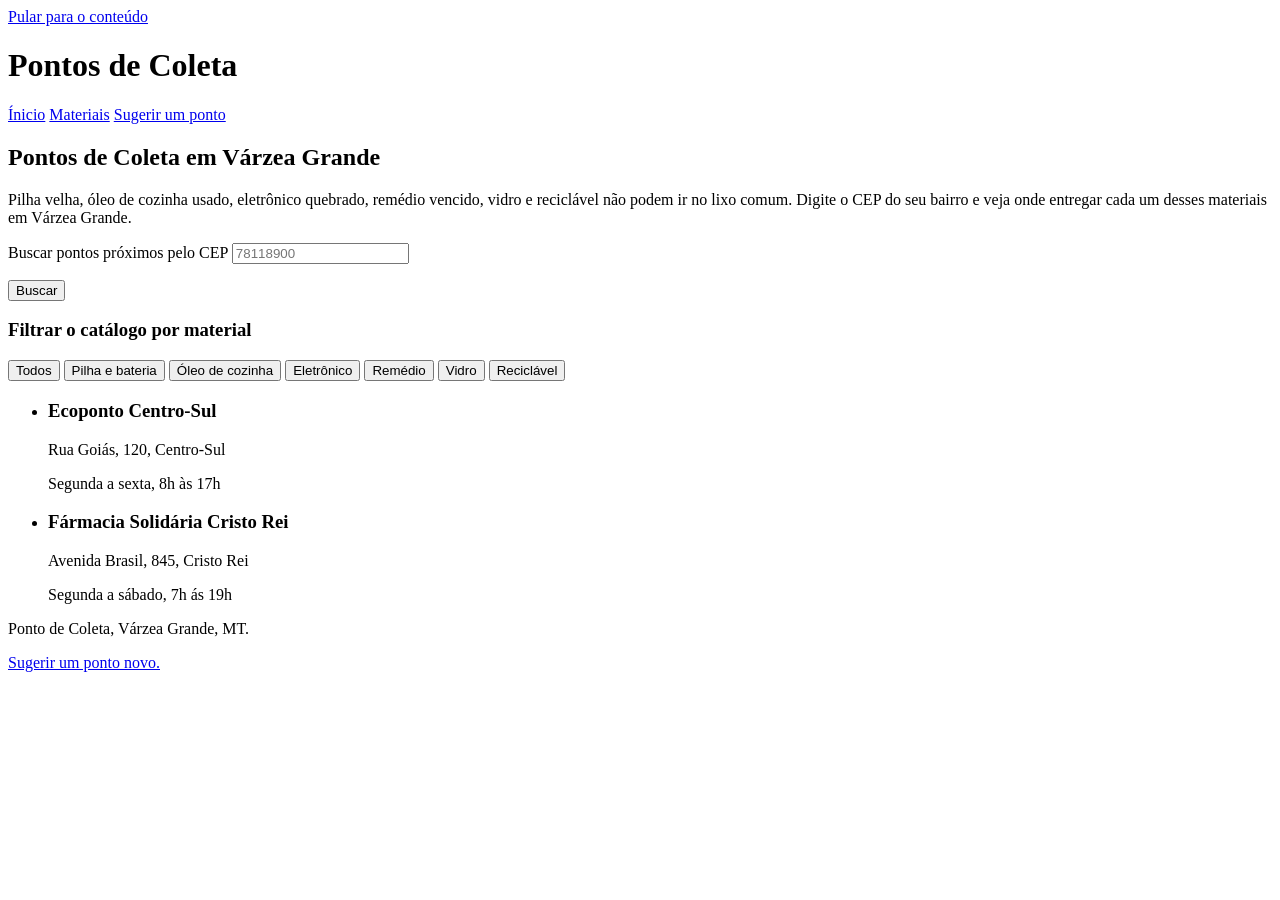
==== index.html @ e02afbc4 "Add files via upload" ====
<!doctype html>
<html lang="pt-BR">
  <head>
    <meta charset="UTF-8" />
    <title>Ponto de Coleta</title>
  </head>
  <body>
    <a href="#conteudo">Pular para o conteúdo</a>
    <header>
      <h1>Pontos de Coleta</h1>
      <nav aria-label="Navegação principal">
        <a href="index.html" aria-current="page">Ínicio</a>
        <a href="materiais.html">Materiais</a>
        <a href="contato.html">Sugerir um ponto</a>
      </nav>
    </header>
    <main id="conteudo">
      <h2>Pontos de Coleta em Várzea Grande</h2>
      <p>
        Pilha velha, óleo de cozinha usado, eletrônico quebrado, remédio
        vencido, vidro e reciclável não podem ir no lixo comum. Digite o CEP do
        seu bairro e veja onde entregar cada um desses materiais em Várzea
        Grande.
      </p>
      <section aria-label="Busca de pontos de coleta pelo CEP">
        <p>
          <label for="zip-code">Buscar pontos próximos pelo CEP</label>
          <input
            type="text"
            id="zip-code"
            name="zip-code"
            inputmode="numeric"
            placeholder="78118900"
            required
            minlength="8"
            maxlength="8"
            pattern="[0-9]{8}"
          />
        </p>
        <p>
          <button type="button" id="search-button">Buscar</button>
        </p>
      </section>
      <section>
        <h3>Filtrar o catálogo por material</h3>
        <p>
          <button type="button" data-material="all">Todos</button>
          <button type="button" data-material="battery">Pilha e bateria</button>
          <button type="button" data-material="cooking-oil">
            Óleo de cozinha
          </button>
          <button type="button" data-material="electronics">Eletrônico</button>
          <button type="button" data-material="medicine">Remédio</button>
          <button type="button" data-material="glass">Vidro</button>
          <button type="button" data-material="recyclable">Reciclável</button>
        </p>
      </section>
      <ul id="catalog">
        <li data-materials="battery eletronics glass recyclables">
          <h3>Ecoponto Centro-Sul</h3>
          <p>Rua Goiás, 120, Centro-Sul</p>
          <p>Segunda a sexta, 8h às 17h</p>
        </li>
        <li data-materials="medicine">
          <h3>Fármacia Solidária Cristo Rei</h3>
          <p>Avenida Brasil, 845, Cristo Rei</p>
          <p>Segunda a sábado, 7h ás 19h</p>
        </li>
      </ul>
    </main>
    <footer>
      <p>Ponto de Coleta, Várzea Grande, MT.</p>
      <p><a href="contato.html">Sugerir um ponto novo.</a></p>
    </footer>
  </body>
</html>
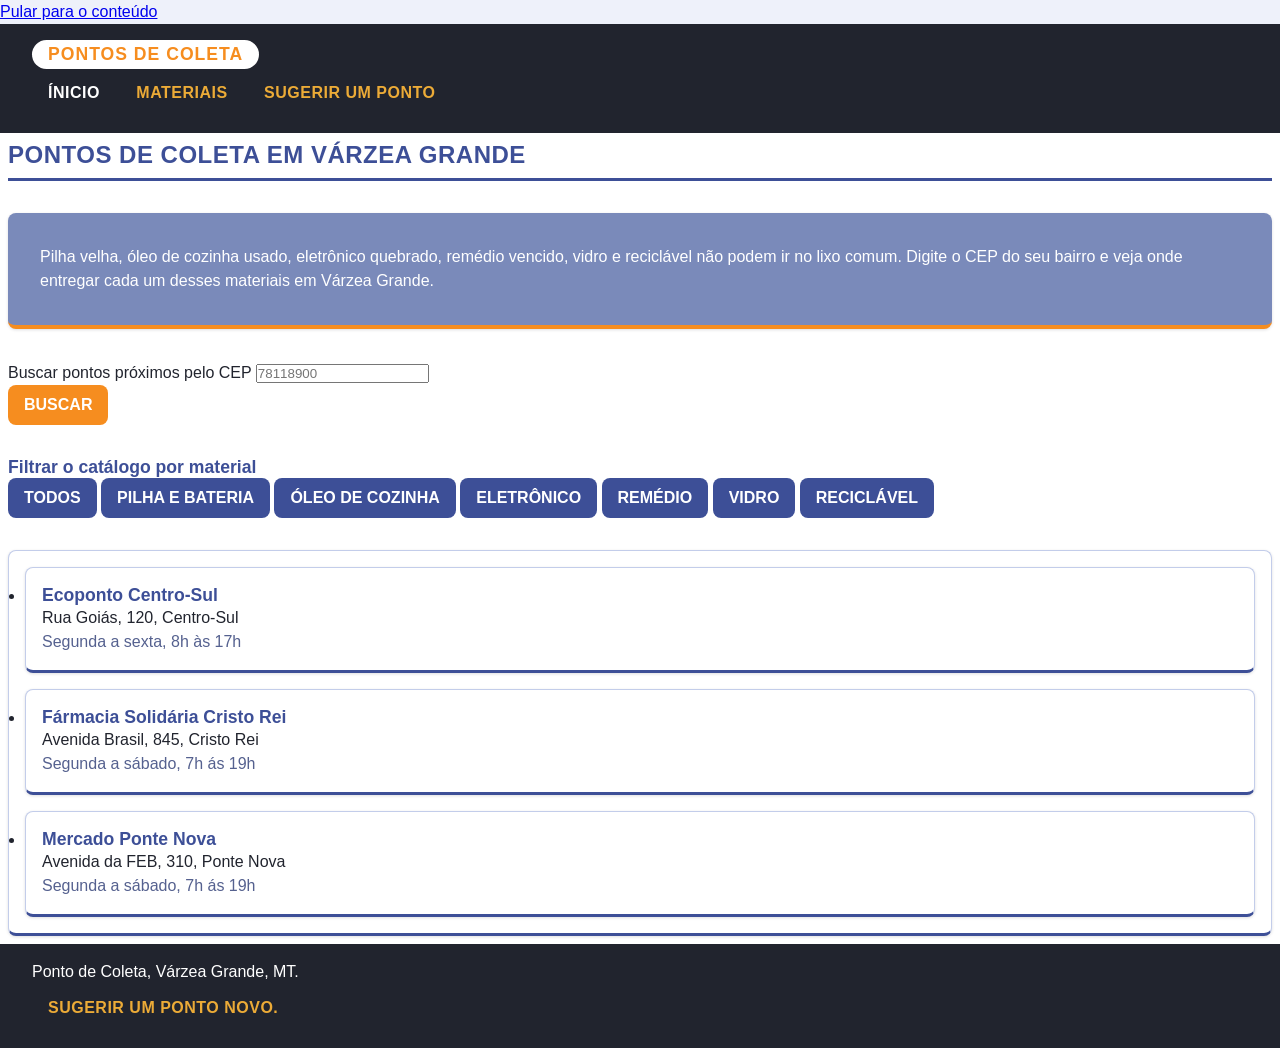
==== commit 693d8799: "Add files via upload" ====
--- a/index.html
+++ b/index.html
@@ -2,13 +2,14 @@
 <html lang="pt-BR">
   <head>
     <meta charset="UTF-8" />
+    <link rel="stylesheet" href="CSS/estilo.css">
     <title>Ponto de Coleta</title>
   </head>
   <body>
     <a href="#conteudo">Pular para o conteúdo</a>
-    <header>
-      <h1>Pontos de Coleta</h1>
-      <nav aria-label="Navegação principal">
+    <header class="site-header">
+      <h1 class="brand">Pontos de Coleta</h1>
+      <nav class="main-nav" aria-label="Navegação principal">
         <a href="index.html" aria-current="page">Ínicio</a>
         <a href="materiais.html">Materiais</a>
         <a href="contato.html">Sugerir um ponto</a>
@@ -16,7 +17,7 @@
     </header>
     <main id="conteudo">
       <h2>Pontos de Coleta em Várzea Grande</h2>
-      <p>
+      <p class="intro">
         Pilha velha, óleo de cozinha usado, eletrônico quebrado, remédio
         vencido, vidro e reciclável não podem ir no lixo comum. Digite o CEP do
         seu bairro e veja onde entregar cada um desses materiais em Várzea
@@ -55,20 +56,25 @@
           <button type="button" data-material="recyclable">Reciclável</button>
         </p>
       </section>
-      <ul id="catalog">
-        <li data-materials="battery eletronics glass recyclables">
+      <ul class="card" id="catalog">
+        <li class="card" data-materials="battery eletronics glass recyclables">
           <h3>Ecoponto Centro-Sul</h3>
           <p>Rua Goiás, 120, Centro-Sul</p>
-          <p>Segunda a sexta, 8h às 17h</p>
+          <p class="schedule">Segunda a sexta, 8h às 17h</p>
         </li>
-        <li data-materials="medicine">
+        <li class="card" data-materials="medicine">
           <h3>Fármacia Solidária Cristo Rei</h3>
           <p>Avenida Brasil, 845, Cristo Rei</p>
-          <p>Segunda a sábado, 7h ás 19h</p>
+          <p class="schedule">Segunda a sábado, 7h ás 19h</p>
+        </li>
+        <li class="card" data-materials="medicine">
+          <h3>Mercado Ponte Nova</h3>
+          <p>Avenida da FEB, 310, Ponte Nova</p>
+          <p class="schedule">Segunda a sábado, 7h ás 19h</p>
         </li>
       </ul>
     </main>
-    <footer>
+    <footer class="site-footer">
       <p>Ponto de Coleta, Várzea Grande, MT.</p>
       <p><a href="contato.html">Sugerir um ponto novo.</a></p>
     </footer>
--- a/CSS/estilo.css
+++ b/CSS/estilo.css
@@ -0,0 +1,199 @@
+*,
+*::before,
+*::after{
+    margin: 0;
+    padding: 0;
+    box-sizing: border-box;
+}
+
+:root{
+    --color-canvas: #7a8aba;
+    --color-indigo: #3d4f97;
+    --color-carbon: #21242e;
+    --color-surface: #eef1fa;
+    --color-text: #21242e;
+    --color-text-light: #ffffff;
+    --color-action: #f68d1f;
+    --color-accent: #ecab37;
+    --color-border: #c3cdea;
+    --color-muted: #55618f;
+
+    --font-body: Arial, Helvetica, sans-serif;
+
+    --space-1: 0.5rem;
+    --space-2: 1rem;
+    --space-3: 2rem;
+
+    --radius: 8px;
+    --radius-pill: 999px;
+    --shadow: 0 1px 3px rgba(33, 36, 46, 0.15);
+}
+
+body{
+    font-family: var(--font-body);
+    color: var(--color-text);
+    background: var(--color-surface);
+    line-height: 1.5;
+}
+
+.cards{
+    list-style: none;
+}
+
+.card{
+    background: var(--color-text-light);
+    border: 1px solid var(--color-border);
+    border-bottom: 3px solid var(--color-indigo);
+    border-radius: var(--radius);
+    box-shadow: var(--shadow);
+    padding: var(--space-2);
+}
+
+.card + .card{
+    margin-top: var(--space-2);
+}
+
+.card .schedule{
+    color: var(--color-muted);
+}
+
+h1, h2, h3{
+    color: var(--color-indigo);
+    line-height: 1.2;
+    text-transform: uppercase;
+    letter-spacing: 0.5px;
+}
+
+h2{
+    font-size: 1.5rem;
+    padding-bottom: var(--space-1);
+    border-bottom: 3px solid var(--color-indigo);
+}
+
+h3{
+    font-size: 1.1rem;
+    text-transform: none;
+    letter-spacing: normal;
+}
+
+.site-header,
+.site-footer{
+    background: var(--color-carbon);
+    color: var(--color-text-light);
+    padding: var(--space-2) var(--space-3);
+}
+
+.brand{
+    display: inline-block;
+    background: var(--color-text-light);
+    color: var(--color-action);
+    font-size: 1.1rem;
+    font-weight: 900;
+    letter-spacing: 1px;
+    padding: 0.25rem 1rem;
+    border-radius: var(--radius-pill);
+}
+
+.main-nav a,
+.site-footer a{
+    color: var(--color-accent);
+    text-decoration: none;
+    text-transform: uppercase;
+    font-weight: bold;
+    letter-spacing: .5px;
+    display: inline-block;
+    padding: 0.75rem 1rem;
+    border-radius: var(--radius);
+}
+
+.main-nav a:hover,
+.site-footer a:hover{
+    background: rgba(255, 255, 255, 0.1);
+}
+
+.main-nav a[aria-current="page"]{
+    color: var(--color-text-light);
+}
+
+main > * + *{
+    margin-top: var(--space-3);
+}
+
+.intro{
+    background: var(--color-canvas);
+    color: var(--color-text-light);
+    padding: var(--space-3);
+    border-radius: var(--radius);
+    border-bottom: 4px solid var(--color-action);
+    box-shadow: var(--shadow);
+}
+
+.steps{
+    list-style-position: inside;
+}
+
+main{
+    padding: var(--space-1);
+    background: var(--color-text-light);
+}
+
+.materials-table{
+    width: 100%;
+    border-collapse: collapse;
+}
+
+.materials-table caption{
+    caption-side: top;
+    text-align: left;
+    font-weight: bold;
+    margin-bottom: var(--space-1);
+}
+
+.materials-table th,
+.materials-table td{
+    text-align: left;
+    padding: var(--space-1);
+}
+
+.materials-table thead th{
+    background: var(--color-indigo);
+    color: var(--color-text-light);
+    text-transform: uppercase;
+    font-size: 0.85rem;
+}
+
+.materials-table tbody tr:nth-child(even){
+    background: var(--color-surface);
+}
+
+.field {
+    margin-bottom: var(--space-2);
+}
+.field label {
+    display: block;
+    font-weight: bold;
+    margin-bottom: 0.25rem;
+}
+.field input,
+.field select,
+.field textarea {
+    font: inherit;
+    padding: 0.5rem;
+    border: 1px solid var(--color-border);
+    border-radius: var(--radius);
+}
+button {
+    font: inherit;
+    font-weight: bold;
+    text-transform: uppercase;
+    padding: 0.5rem 1rem;
+    border: none;
+    border-radius: var(--radius);
+    background: var(--color-indigo);
+    color: var(--color-text-light);
+    cursor: pointer;
+}
+#search-button,
+button[type="submit"] {
+    background: var(--color-action);
+}
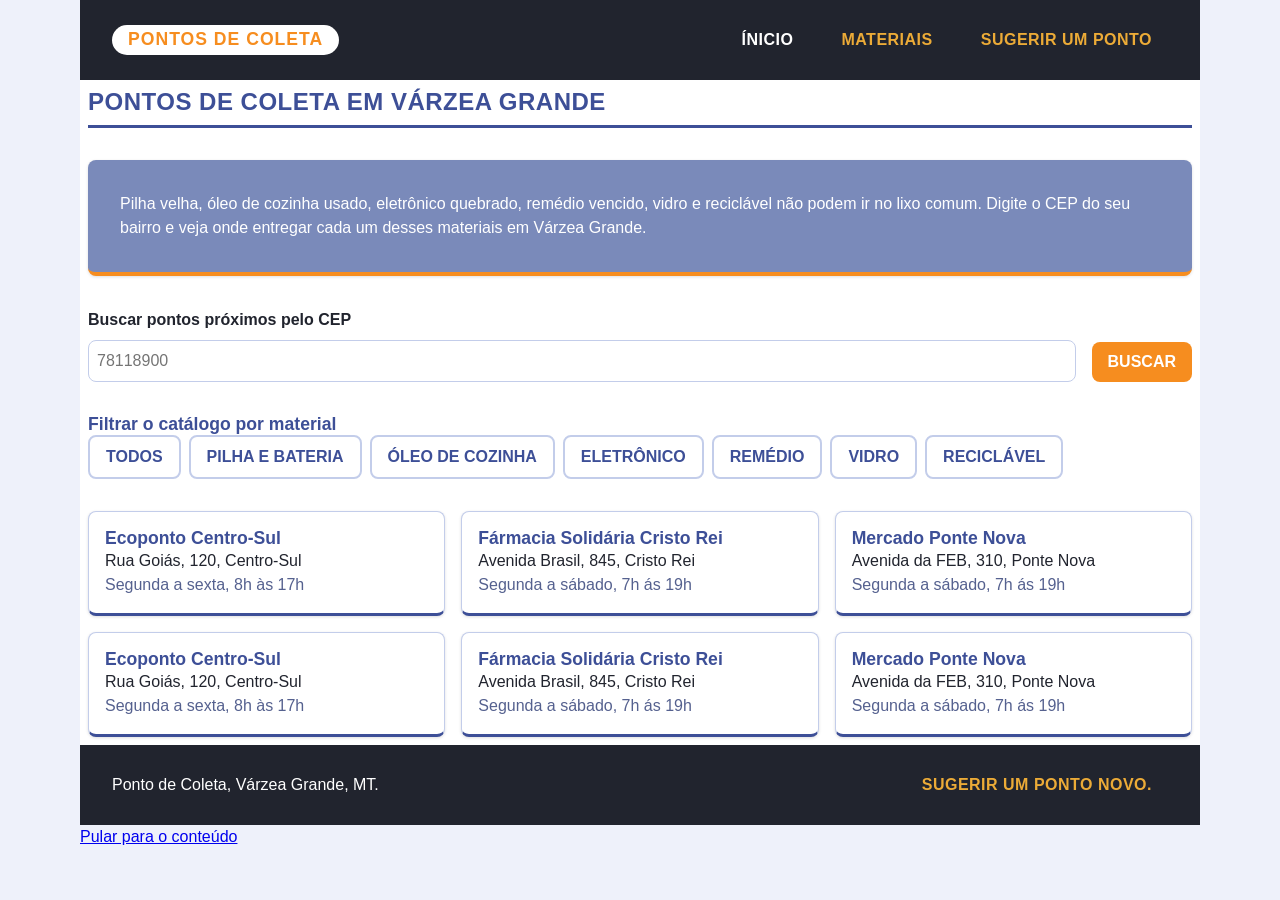
==== commit 6b69e90b: "Add files via upload" ====
--- a/index.html
+++ b/index.html
@@ -6,6 +6,7 @@
     <title>Ponto de Coleta</title>
   </head>
   <body>
+    <div class="page">
     <a href="#conteudo">Pular para o conteúdo</a>
     <header class="site-header">
       <h1 class="brand">Pontos de Coleta</h1>
@@ -24,7 +25,8 @@
         Grande.
       </p>
       <section aria-label="Busca de pontos de coleta pelo CEP">
-        <p>
+        <div class="zip-search">
+          <p class="field">
           <label for="zip-code">Buscar pontos próximos pelo CEP</label>
           <input
             type="text"
@@ -38,25 +40,42 @@
             pattern="[0-9]{8}"
           />
         </p>
-        <p>
+        <p class="field field-action">
+          <span class="ghost-label" aria-hidden="true">Ação</span>
           <button type="button" id="search-button">Buscar</button>
         </p>
+      </div>
       </section>
       <section>
         <h3>Filtrar o catálogo por material</h3>
-        <p>
-          <button type="button" data-material="all">Todos</button>
-          <button type="button" data-material="battery">Pilha e bateria</button>
-          <button type="button" data-material="cooking-oil">
+        <p class="filters">
+          <button class="filter" type="button" data-material="all">Todos</button>
+          <button class="filter" type="button" data-material="battery">Pilha e bateria</button>
+          <button class="filter" type="button" data-material="cooking-oil">
             Óleo de cozinha
           </button>
-          <button type="button" data-material="electronics">Eletrônico</button>
-          <button type="button" data-material="medicine">Remédio</button>
-          <button type="button" data-material="glass">Vidro</button>
-          <button type="button" data-material="recyclable">Reciclável</button>
+          <button class="filter" type="button" data-material="electronics">Eletrônico</button>
+          <button class="filter" type="button" data-material="medicine">Remédio</button>
+          <button class="filter" type="button" data-material="glass">Vidro</button>
+          <button class="filter" type="button" data-material="recyclable">Reciclável</button>
         </p>
       </section>
-      <ul class="card" id="catalog">
+      <ul class="cards" id="catalog">
+        <li class="card" data-materials="battery eletronics glass recyclables">
+          <h3>Ecoponto Centro-Sul</h3>
+          <p>Rua Goiás, 120, Centro-Sul</p>
+          <p class="schedule">Segunda a sexta, 8h às 17h</p>
+        </li>
+        <li class="card" data-materials="medicine">
+          <h3>Fármacia Solidária Cristo Rei</h3>
+          <p>Avenida Brasil, 845, Cristo Rei</p>
+          <p class="schedule">Segunda a sábado, 7h ás 19h</p>
+        </li>
+        <li class="card" data-materials="medicine">
+          <h3>Mercado Ponte Nova</h3>
+          <p>Avenida da FEB, 310, Ponte Nova</p>
+          <p class="schedule">Segunda a sábado, 7h ás 19h</p>
+        </li>
         <li class="card" data-materials="battery eletronics glass recyclables">
           <h3>Ecoponto Centro-Sul</h3>
           <p>Rua Goiás, 120, Centro-Sul</p>
@@ -78,5 +97,6 @@
       <p>Ponto de Coleta, Várzea Grande, MT.</p>
       <p><a href="contato.html">Sugerir um ponto novo.</a></p>
     </footer>
+    </div>  
   </body>
 </html>
--- a/CSS/estilo.css
+++ b/CSS/estilo.css
@@ -37,6 +37,9 @@
 }
 
 .cards{
+    display: grid;
+    grid-template-columns: repeat(3, 1fr);
+    gap: var(--space-2);
     list-style: none;
 }
 
@@ -47,14 +50,15 @@
     border-radius: var(--radius);
     box-shadow: var(--shadow);
     padding: var(--space-2);
-}
-
-.card + .card{
-    margin-top: var(--space-2);
+    
+    display: flex;
+    flex-direction: column;
 }
 
 .card .schedule{
     color: var(--color-muted);
+
+    margin-top: auto;
 }
 
 h1, h2, h3{
@@ -81,6 +85,12 @@
     background: var(--color-carbon);
     color: var(--color-text-light);
     padding: var(--space-2) var(--space-3);
+
+    display:flex;
+    flex-wrap: wrap;
+    justify-content: space-between;
+    align-items: center;
+    gap: var(--space-2);
 }
 
 .brand{
@@ -119,6 +129,12 @@
     margin-top: var(--space-3);
 }
 
+main{
+    grid-area: content;
+    padding: var(--space-3);
+    background: var(--color-text-light);
+}
+
 .intro{
     background: var(--color-canvas);
     color: var(--color-text-light);
@@ -167,13 +183,17 @@
 }
 
 .field {
-    margin-bottom: var(--space-2);
-}
+    display: flex;
+    flex-direction: column;
+    gap: 0.25rem;
+}
+
 .field label {
     display: block;
     font-weight: bold;
     margin-bottom: 0.25rem;
 }
+
 .field input,
 .field select,
 .field textarea {
@@ -182,6 +202,7 @@
     border: 1px solid var(--color-border);
     border-radius: var(--radius);
 }
+
 button {
     font: inherit;
     font-weight: bold;
@@ -193,7 +214,82 @@
     color: var(--color-text-light);
     cursor: pointer;
 }
+
 #search-button,
 button[type="submit"] {
     background: var(--color-action);
+}
+
+
+
+.page{
+    max-width: 70rem;
+    margin: 0 auto;
+    display: grid;
+    grid-template-columns: 1fr;
+    grid-template-areas: 
+    "header"
+    "content"
+    "footer";
+}
+.site-header{
+    grid-area: header;
+}
+.site-footer{
+    grid-area: footer;
+}
+
+.main-nav{
+    display: flex;
+    flex-wrap: wrap;
+    gap: var(--space-2);
+}
+
+.filter {
+    background: var(--color-text-light);
+    color: var(--color-indigo);
+    border: 2px solid var(--color-border);
+    box-shadow: none;
+}
+
+.filter:hover {
+    border-color: var(--color-indigo);
+    filter: none;
+}
+
+.filters{
+    display: flex;
+    flex-wrap: wrap;
+    gap: var(--space-1);
+    align-items: center;
+}
+
+.field-row{
+    display: flex;
+    gap: var(--space-2);
+}
+
+.field-row .field{
+    flex: 1 1 0;
+}
+
+.zip-search{
+    display: flex;
+    flex-wrap: wrap;
+    align-items: flex-end;
+    gap: var(--space-2);
+}
+
+.zip-search .field{
+    flex: 1 1 12rem;
+}
+
+.zip-search .field-action{
+    flex: 0 0 auto;
+    align-items: flex-start;
+}
+
+.ghost-label{
+    font-weight: 900;
+    visibility: hidden;
 }
